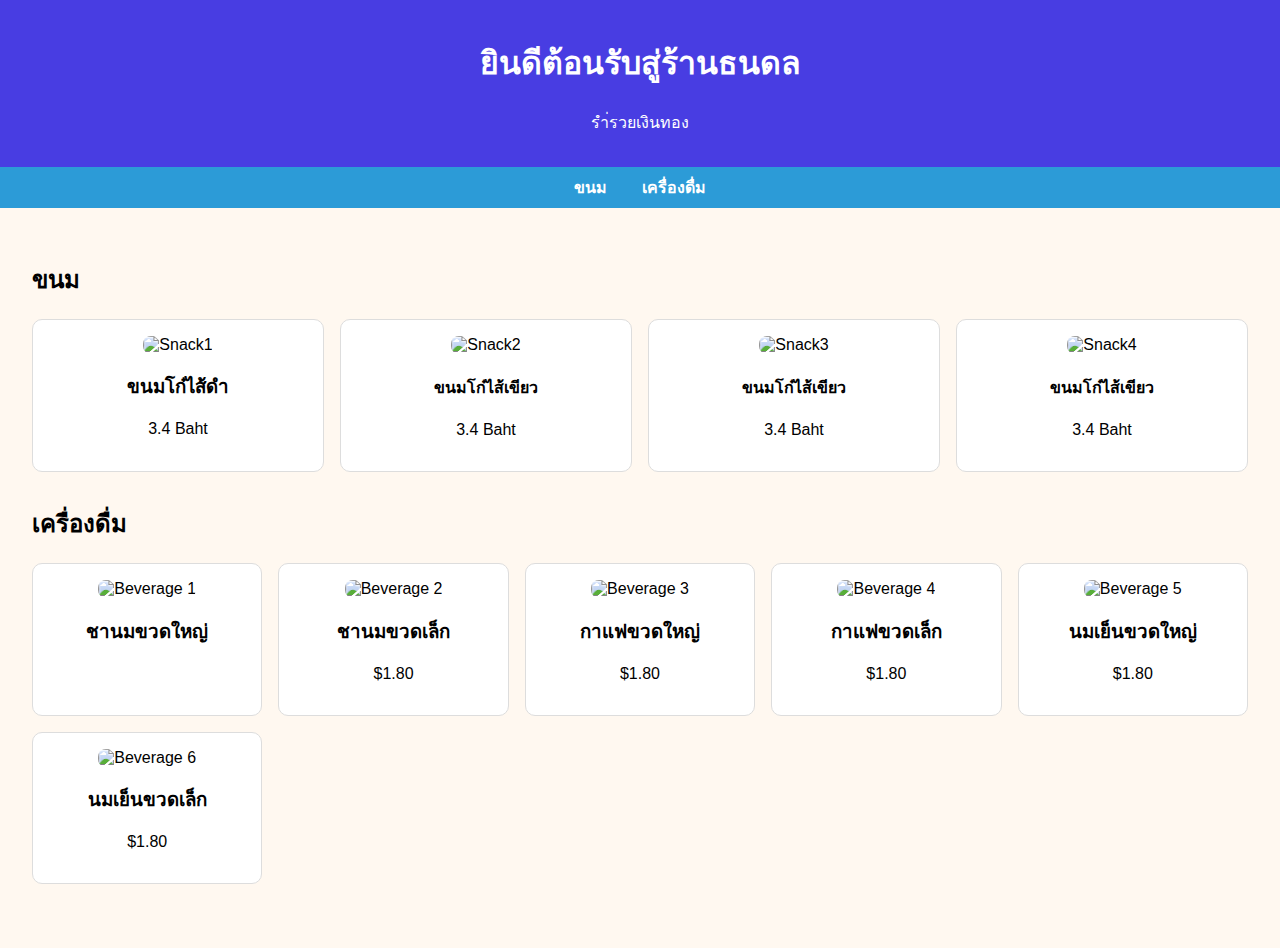
==== tanadon.html @ c37fa7a8 "Add files via upload" ====
<!DOCTYPE html>
<html lang="en">
<head>
  <meta charset="UTF-8">
  <meta name="viewport" content="width=device-width, initial-scale=1.0">
  <title>Tanadon Snacks & Beverages</title>
  <link rel="stylesheet" href="style.css"/>
  
</head>
<body>
  <header>
    <h1>ยินดีต้อนรับสู่ร้านธนดล</h1>
    <p>รำ่รวยเงินทอง</p>
  </header>

  <nav>
    <a href="#snacks">ขนม</a>
    <a href="#beverages">เครื่องดื่ม</a>
  </nav>

  <div class="section">
    <div class="product-category" id="snacks">
      <h2>ขนม</h2>
      <div class="product-grid">
        <!-- Snack Item Example -->
        <div class="product-card">
          <img src="snack1.jpg" alt="Snack1">
          <h3>ขนมโก๋ไส้ดำ</h3>
          <p>3.4 Baht</p>
        </div>
        <div class="product-card">
            <img src="snack2.jpg" alt="Snack2">
            <h4>ขนมโก๋ไส้เขียว</h4>
            <p>3.4 Baht</p>
        </div>
        <div class="product-card">
            <img src="snack2.jpg" alt="Snack3">
            <h4>ขนมโก๋ไส้เขียว</h4>
            <p>3.4 Baht</p>
        </div>
        <div class="product-card">
            <img src="snack2.jpg" alt="Snack4">
            <h4>ขนมโก๋ไส้เขียว</h4>
            <p>3.4 Baht</p>
        </div>
        
        <!-- Add more snack items here -->
      </div>
    </div>

    <div class="product-category" id="beverages">
      <h2>เครื่องดื่ม</h2>
      <div class="product-grid">
        <!-- เพิ่มรายการน้ำตรงนี้ -->
        <div class="product-card">
          <img src="beverage1.jpg" alt="Beverage 1">
          <h3>ชานมขวดใหญ่</h3>
        </div>
        <div class="product-card">
            <img src="beverage1.jpg" alt="Beverage 2">
            <h3>ชานมขวดเล็ก</h3>
            <p>$1.80</p>
          </div>
          <div class="product-card">
            <img src="beverage1.jpg" alt="Beverage 3">
            <h3>กาแฟขวดใหญ่</h3>
            <p>$1.80</p>
          </div>
          <div class="product-card">
            <img src="beverage1.jpg" alt="Beverage 4">
            <h3>กาแฟขวดเล็ก</h3>
            <p>$1.80</p>
          </div>
          <div class="product-card">
            <img src="beverage1.jpg" alt="Beverage 5">
            <h3>นมเย็นขวดใหญ่</h3>
            <p>$1.80</p>
          </div>
          <div class="product-card">
            <img src="beverage1.jpg" alt="Beverage 6">
            <h3>นมเย็นขวดเล็ก</h3>
            <p>$1.80</p>
          </div>
        
      </div>
    </div>
  </div>
</body>
</html>
---- style.css ----
body {
    font-family: Arial, sans-serif;
    margin: 0;
    padding: 0;
    background-color: #fff8f0;
  }
  header {
    background-color: #483de2;
    padding: 1rem;
    color: white;
    text-align: center;
  }
  nav {
    background-color: #2c9bd7;
    padding: 0.5rem;
    text-align: center;
  }
  nav a {
    margin: 0 15px;
    text-decoration: none;
    color: white;
    font-weight: bold;
  }
  .section {
    padding: 2rem;
  }
  .product-category {
    margin-bottom: 2rem;
  }
  .product-grid {
    display: grid;
    grid-template-columns: repeat(auto-fit, minmax(200px, 1fr));
    gap: 1rem;
  }
  .product-card {
    border: 1px solid #ddd;
    border-radius: 10px;
    background-color: white;
    padding: 1rem;
    text-align: center;
  }
  .product-card img {
    max-width: 100%;
    height: auto;
    border-radius: 8px;
  }
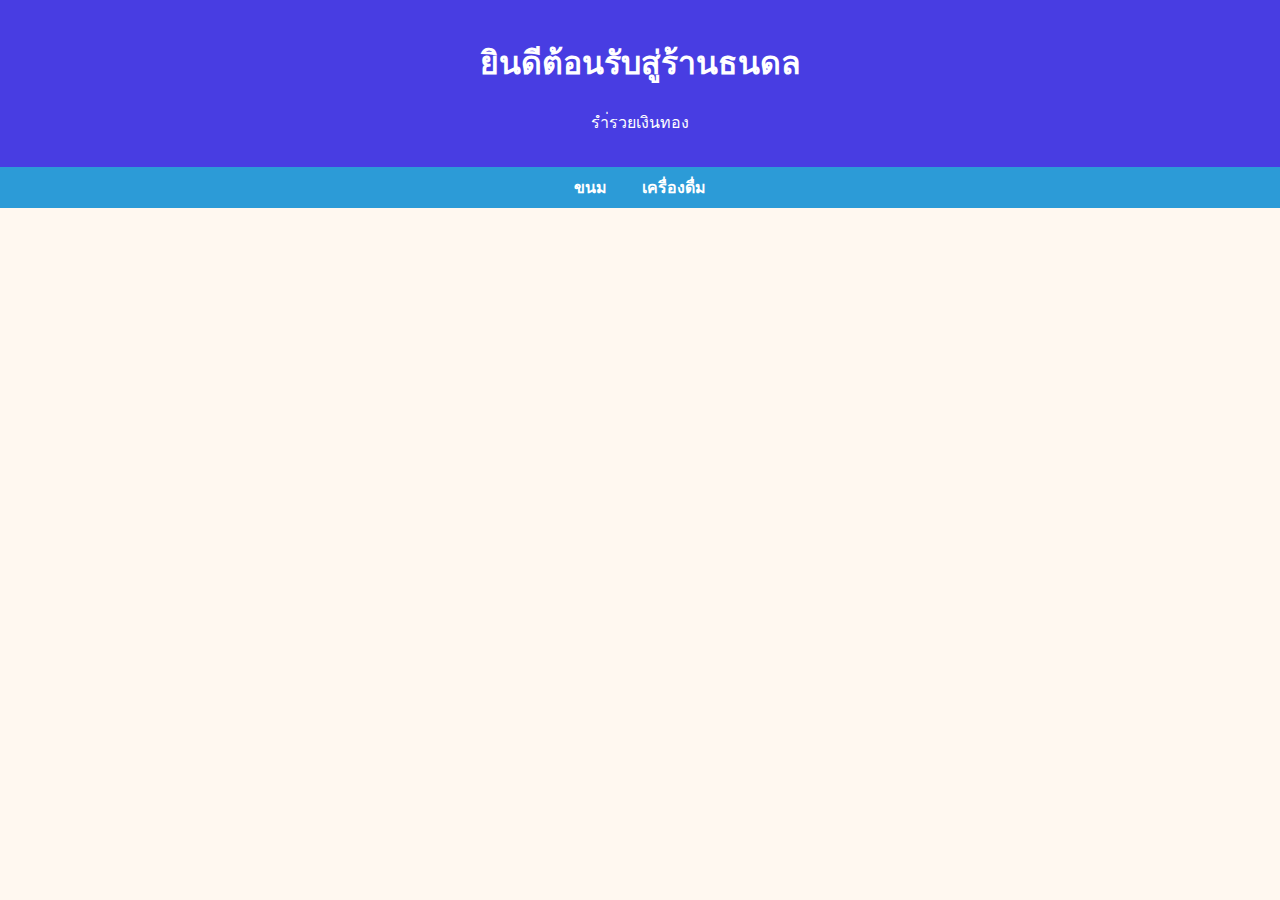
==== commit 34e01761: "Update tanadon.html" ====
--- a/tanadon.html
+++ b/tanadon.html
@@ -14,76 +14,13 @@
   </header>
 
   <nav>
-    <a href="#snacks">ขนม</a>
-    <a href="#beverages">เครื่องดื่ม</a>
+    <a href="#snack-container">ขนม</a>
+    <a href="#beverage-container">เครื่องดื่ม</a>
   </nav>
 
-  <div class="section">
-    <div class="product-category" id="snacks">
-      <h2>ขนม</h2>
-      <div class="product-grid">
-        <!-- Snack Item Example -->
-        <div class="product-card">
-          <img src="snack1.jpg" alt="Snack1">
-          <h3>ขนมโก๋ไส้ดำ</h3>
-          <p>3.4 Baht</p>
-        </div>
-        <div class="product-card">
-            <img src="snack2.jpg" alt="Snack2">
-            <h4>ขนมโก๋ไส้เขียว</h4>
-            <p>3.4 Baht</p>
-        </div>
-        <div class="product-card">
-            <img src="snack2.jpg" alt="Snack3">
-            <h4>ขนมโก๋ไส้เขียว</h4>
-            <p>3.4 Baht</p>
-        </div>
-        <div class="product-card">
-            <img src="snack2.jpg" alt="Snack4">
-            <h4>ขนมโก๋ไส้เขียว</h4>
-            <p>3.4 Baht</p>
-        </div>
-        
-        <!-- Add more snack items here -->
-      </div>
-    </div>
+  <div id="snack-container"></div>
+  <div id="beverage-container"></div>
 
-    <div class="product-category" id="beverages">
-      <h2>เครื่องดื่ม</h2>
-      <div class="product-grid">
-        <!-- เพิ่มรายการน้ำตรงนี้ -->
-        <div class="product-card">
-          <img src="beverage1.jpg" alt="Beverage 1">
-          <h3>ชานมขวดใหญ่</h3>
-        </div>
-        <div class="product-card">
-            <img src="beverage1.jpg" alt="Beverage 2">
-            <h3>ชานมขวดเล็ก</h3>
-            <p>$1.80</p>
-          </div>
-          <div class="product-card">
-            <img src="beverage1.jpg" alt="Beverage 3">
-            <h3>กาแฟขวดใหญ่</h3>
-            <p>$1.80</p>
-          </div>
-          <div class="product-card">
-            <img src="beverage1.jpg" alt="Beverage 4">
-            <h3>กาแฟขวดเล็ก</h3>
-            <p>$1.80</p>
-          </div>
-          <div class="product-card">
-            <img src="beverage1.jpg" alt="Beverage 5">
-            <h3>นมเย็นขวดใหญ่</h3>
-            <p>$1.80</p>
-          </div>
-          <div class="product-card">
-            <img src="beverage1.jpg" alt="Beverage 6">
-            <h3>นมเย็นขวดเล็ก</h3>
-            <p>$1.80</p>
-          </div>
-        
-      </div>
-    </div>
-  </div>
+<script src="tanadon.js"></script>
 </body>
 </html>
